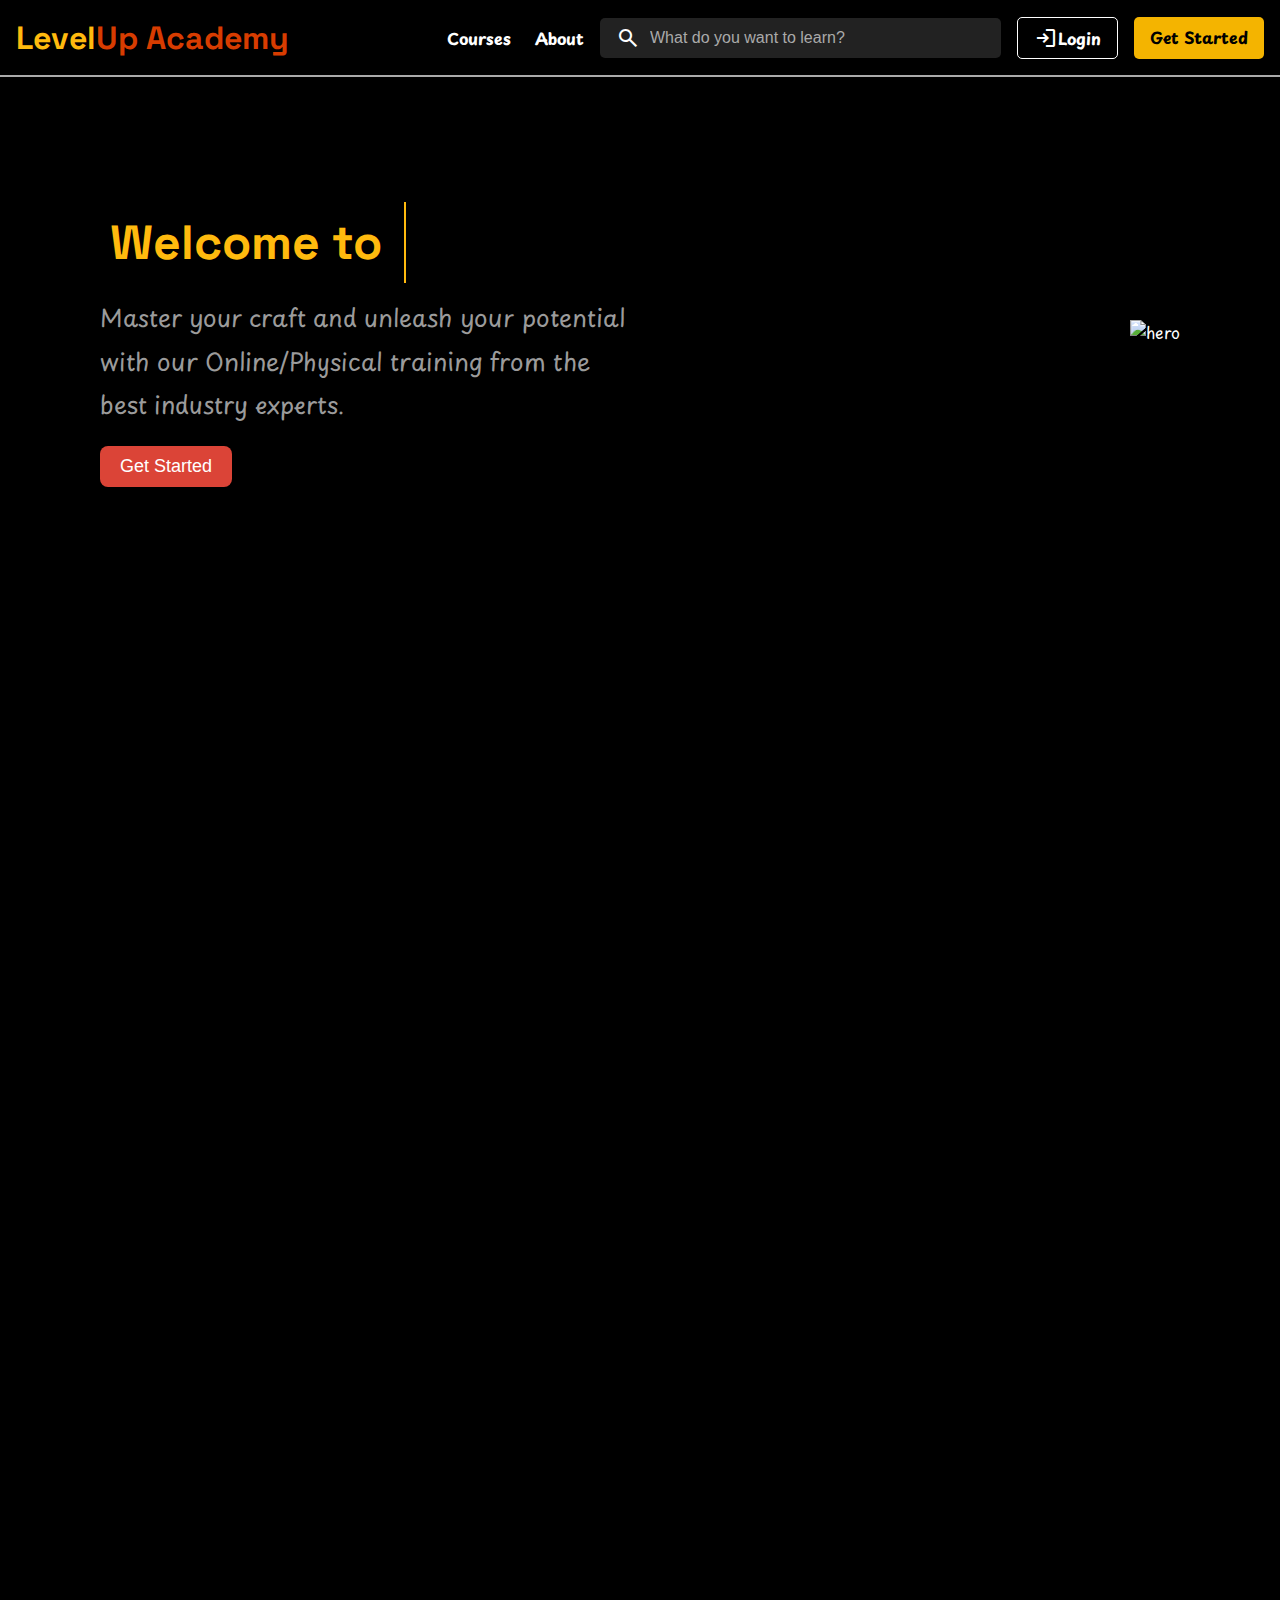
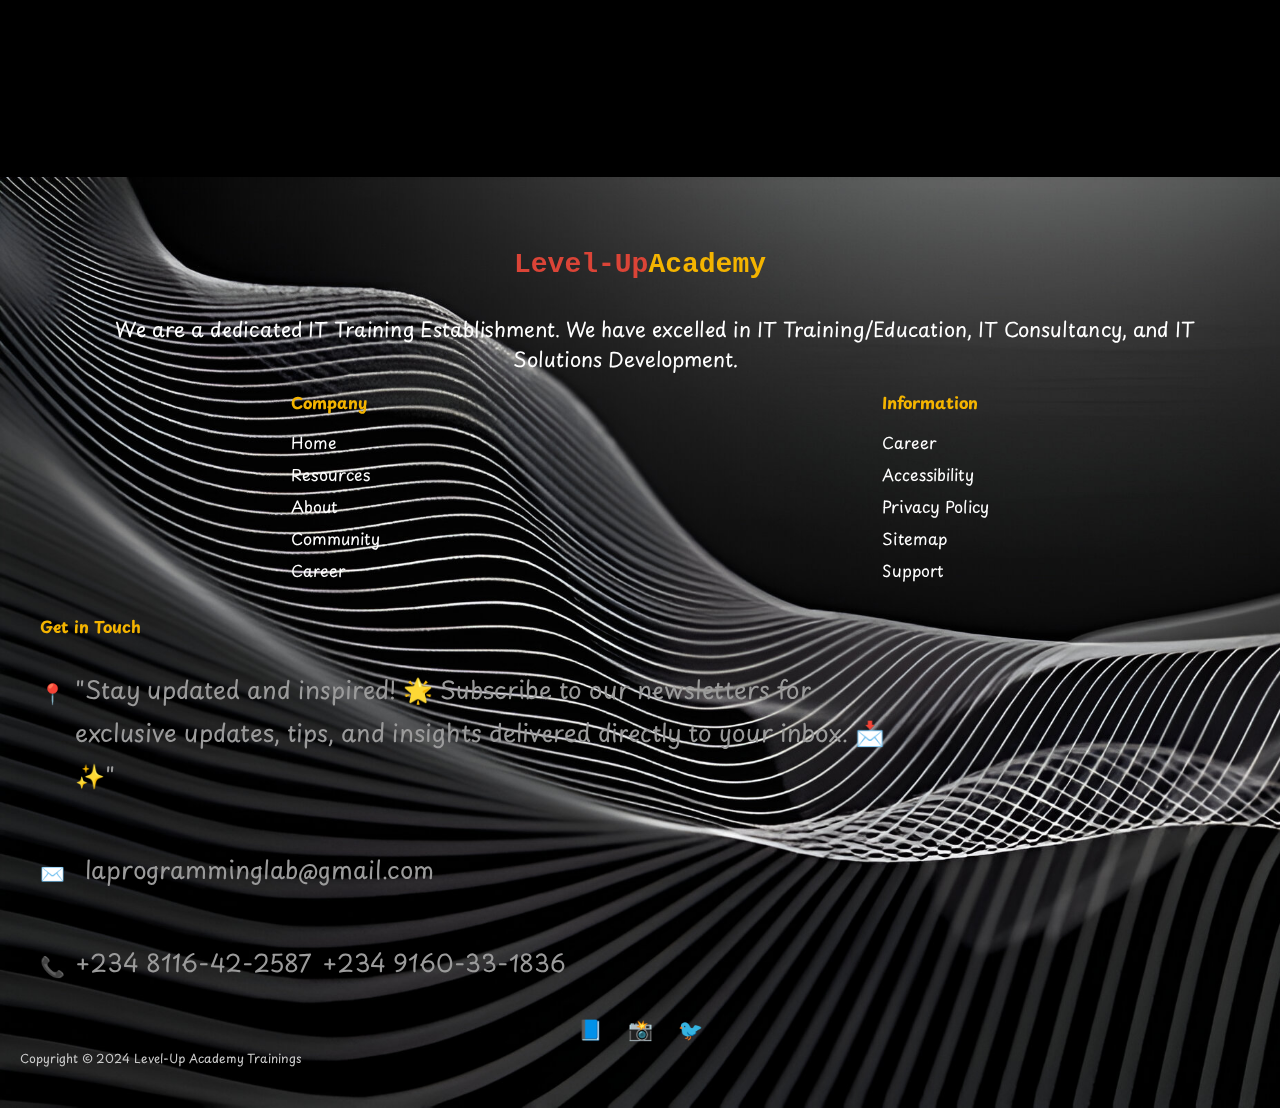
==== website/index.html @ ed63eaef "Add files via upload" ====
<!DOCTYPE html>
<html lang="en">
<head>
    <meta charset="UTF-8">
    <meta name="viewport" content="width=device-width, initial-scale=1.0">
    <link rel="preconnect" href="https://fonts.googleapis.com">
    <link rel="stylesheet" href="styles.css">
    <script src="script.js"></script>
    <script src="https://cdn.jsdelivr.net/npm/appwrite@14.0.1"></script>

    <link rel="preconnect" href="https://fonts.googleapis.com">
    <link rel="preconnect" href="https://fonts.gstatic.com" crossorigin>
    <link href="https://fonts.googleapis.com/css2?family=Parkinsans:wght@300..800&family=Playpen+Sans:wght@100..800&family=Space+Grotesk:wght@300..700&display=swap" rel="stylesheet">
    <link rel="stylesheet" href="https://fonts.googleapis.com/css2?family=Material+Symbols+Outlined:opsz,wght,FILL,GRAD@20..48,100..700,0..1,-50..200&icon_names=login" />
    <link rel="stylesheet" href="https://fonts.googleapis.com/css2?family=Material+Symbols+Outlined:opsz,wght,FILL,GRAD@20..48,100..700,0..1,-50..200&icon_names=search" />
    <link rel="preconnect" href="https://fonts.gstatic.com" crossorigin>
    <link rel="stylesheet" href="https://cdnjs.cloudflare.com/ajax/libs/font-awesome/6.0.0-beta3/css/all.min.css" integrity="sha384-k6RqeWeci5ZR/Lv4MR0sA0FfDOMH4Pp3RXfpZFR0bzC1lmFV3l8M8P/rG5p5G6yr" crossorigin="anonymous">
    <title>Level-Up | Home</title>
    <style>
      /* comment */
    </style>
</head>
<body>
    <nav>
        <div class="logo"><a href="index.html">Level<span style="color: rgba(255, 72, 0, 0.842);">Up Academy</span></a></div>
        <div class="menu-icon" onclick="toggleMenu()">☰</div>
        <div class="menu">
            <a href="courses.html">Courses</a>
            <a href="about.html">About</a>
        </div>
        <div class="search-bar">
            <span class="material-symbols-outlined">
                search
            </span>
            <input type="text" placeholder="What do you want to learn?">
        </div>
        <div class="cta-buttons">
            <a href="login/loginpage.html" class="login">
                <span class="material-symbols-outlined">
                    login
                </span>
                Login
            </a>
            <a href="login/loginpage.html" class="get-started">Get Started</a>
        </div>
    </nav>

         <!-- SECTION 1 -->             <!-- SECTION 1 -->   <!-- SECTION 1 -->   <!-- SECTION 1 -->
    <section class="hero-section">
        <div class="container">
          <div class="content">
            <h1>
                <span class="typewriter" ></span><span class="cursor"></span>
              </h1>
            <p>
              Master your craft and unleash your potential with our Online/Physical training from the best industry experts.
            </p>
            <div class="cta">
              <a href="login/loginpage.html" class="cta-button">Get Started</a>
            </div>
          </div>
          <div class="image-container">
            <img src="/images/hero.png" alt="hero">
          </div>
        </div>
      </section>




  <!-- section 2 section 2 section2 -->           <!-- section 2 section 2 section2 -->  <!-- section 2 section 2 section2 -->
      <section class="section">
        <link rel="stylesheet" href="style.css">
        <script>
       
    document.addEventListener('DOMContentLoaded', () => {
      const animatedElement = document.querySelector('.animated-heading');

      const observer = new IntersectionObserver(
        (entries) => {
          entries.forEach((entry) => {
            if (entry.isIntersecting) {
              animatedElement.classList.remove('animate');

              animatedElement.style.visibility = 'visible';
              void animatedElement.offsetWidth;

              animatedElement.classList.add('animate');
            } else {
              animatedElement.style.visibility = 'hidden';
            }
          });
        },
        { threshold: 0.7 } 
      );

      observer.observe(animatedElement);
    });
        </script>
        <h1 class="animated-heading">
          Develop <span style="color: #FFD700;">In-Demand Tech Skills.</span>
          Build a <span style="color: #0F9D58;">happier tech life.</span>
          Experience<span style="color: #4285F4;"> the magic at Level-Up Academy</span>
        </h1>
        <div class="space">
          <link rel="stylesheet" href="style3.css">
        

          <div class="grid-container">
            <!-- Flutter -->
            <div class="grid-item">
              <img src="https://img.icons8.com/badges/200/flutter.png" class="flutterlogo" alt="Flutter">
              <p class="para">Flutter</p>
              <ul>
                <li>Cross-Platform Framework</li>
                <li>Mobile App Development</li>
                <li>Widget-Based Design</li>
                <li>Open-Source Technology</li>
              </ul>
            </div>
          
            <!-- Web Development -->
            <div class="grid-item">
              <img src="https://cdn-icons-png.flaticon.com/128/1927/1927656.png" alt="Web Development" class="flutterlogo">
              <p class="para">Web Development</p>
              <ul class="par">
                <li>Frontend & Backend Skills</li>
                <li>Responsive Web Design</li>
                <li>Client-Server Architecture</li>
              </ul>
            </div>
          
            <!-- UI/UX -->
            <div class="grid-item">
              <img src="https://cdn-icons-png.flaticon.com/128/17793/17793853.png" alt="UI/UX" class="flutterlogo">
              <p class="para">UI/UX</p>
              <ul>
                <li>User-Centered Design</li>
                <li>Wireframing & Prototyping</li>
                <li>Visual Aesthetics</li>
                <li>Interaction Design</li>
              </ul>
            </div>
          
            <!-- Digital Marketing -->
            <div class="grid-item">
              <img src="https://cdn-icons-png.flaticon.com/128/1968/1968641.png" alt="Digital Marketing" class="flutterlogo">
              <p class="para">Digital Marketing</p>
              <ul>
                <li>Online Branding Strategies</li>
                <li>SEO & Content Marketing</li>
                <li>Analytics & Optimization</li>
              </ul>
            </div>
          
            <!-- Graphics Design -->
            <div class="grid-item">
              <img src="https://cdn-icons-png.flaticon.com/128/3939/3939992.png" alt="Graphics Design" class="flutterlogo">
              <p class="para">Graphics Design</p>
              <ul class="par">
                <li>Creative Visual Solutions</li>
                <li>Typography & Color Theory</li>
                <li>Digital Illustration</li>
              </ul>
            </div>
          
            <!-- Backend Development -->
            <div class="grid-item">
              <img src="https://cdn-icons-png.flaticon.com/128/11676/11676400.png" alt="Backend Development" class="flutterlogo">
              <p class="para">Backend Development</p>
              <ul>
                <li>Server-Side Logic</li>
                <li>Database Management</li>
                <li>API Integration</li>
              </ul>
            </div>
          </div>
        </div>
      </section>
      
      <footer class="footer">
        <div class="footer-container">
          <div class="logo-section">
            <h1 class="logo"><span class="pink">Level-Up</span>Academy</h1>
            <span class="description">
              We are a dedicated IT Training Establishment. We have excelled in IT Training/Education, IT Consultancy, and IT Solutions Development.
            </span>
          </div>
          <div class="links-container">
            <div class="links-column">
              <h3>Company</h3>
              <ul>
                <li><a href="#">Home</a></li>
                <li><a href="#">Resources</a></li>
                <li><a href="#">About</a></li>
                <li><a href="#">Community</a></li>
                <li><a href="#">Career</a></li>
              </ul>
            </div>
            <div class="links-column">
              <h3>Information</h3>
              <ul>
                <li><a href="#">Career</a></li>
                <li><a href="#">Accessibility</a></li>
                <li><a href="#">Privacy Policy</a></li>
                <li><a href="#">Sitemap</a></li>
                <li><a href="#">Support</a></li>
              </ul>
            </div>
            <div class="contact-section">
              <h3>Get in Touch</h3>
              <div class="contact-item">
                <span class="icon">📍</span>
                <p>"Stay updated and inspired! 🌟 Subscribe to our newsletters for exclusive updates, tips, and insights delivered directly to your inbox. 📩✨"</p>
              </div>
              <div class="contact-item">
                <span class="icon">✉️</span>
                <p></p>
                <p>laprogramminglab@gmail.com</p>
              </div>
              <div class="contact-item">
                <span class="icon">📞</span>
                <p>+234 8116-42-2587</p>
                <p>+234 9160-33-1836</p>
              </div>
            </div>
          </div>
        </div>
        <div class="social-media">
          <a href="#"><span class="icon">📘</span></a>
          <a href="#"><span class="icon">📸</span></a>
          <a href="#"><span class="icon">🐦</span></a>
        </div>
        <span class="footer-copy">Copyright © 2024 Level-Up Academy Trainings</span>
      </footer>
</body>
</html>
---- website/styles.css ----
/* General styles */
  body {
    background-color: #ffffff;
    padding: 0;
    box-sizing: border-box;
    margin: 0;
    font-family: "Playpen Sans", serif;
    overflow-x: hidden;
}

nav {
    display: flex;
    border-bottom: 2px solid #aaa;
    justify-content: space-between;
    align-items: center;
    padding: 1em;
    background-color: #000;
    color: #fff;
    position: scroll;
    top: 0;
    z-index: 1000;
    margin: auto;
}

.logo {
    font-size: 1.5em;
    font-weight: bold;
    color: #F4B400;
}

.menu {
    display: flex;
    gap: 1.5em;
    flex-grow: 1;
    transition: opacity 0.3s ease, transform 0.3s ease;
}

.menu a {
    color: white;
    text-decoration: none;
    font-weight: bold;
    transition: color 0.3s ease;
}

.menu a:hover {
    color: #F4B400;
}

.search-bar {
    display: flex;
    align-items: center;
    background-color: #222;
    border-radius: 5px;
    padding: 0.5em 1em;
    margin: 0 1em;
    flex-grow: 1;
}

.search-bar i {
    color: white;
    font-size: 1.2em;
}

.search-bar input {
    background: none;
    border: none;
    color: white;
    outline: none;
    margin-left: 0.5em;
    font-size: 1em;
    flex-grow: 1;
}

.search-bar input::placeholder {
    color: #aaa;
}

.cta-buttons {
    display: flex;
    gap: 1em;
}

.cta-buttons a {
    text-decoration: none;
    padding: 0.5em 1em;
    border-radius: 5px;
    font-weight: bold;
}

.login {
    display: flex;
    color: white;
    border: 1px solid white;
}

.login:hover {
    background-color: #F4B400;
    color: black;
}

.get-started {
    background-color: #F4B400;
    color: black;
}

.menu-icon {
    display: none;
    font-size: 1.5em;
    cursor: pointer;
    transition: transform 0.3s ease;
}

/* Responsive styles */
@media (max-width: 768px) {
    nav {
        flex-wrap: wrap;
    }

    .menu {
        display: none;
        flex-direction: column;
        gap: 1em;
        width: 100%;
        background-color: #000;
        position: absolute;
        top: 100px;
        left: 0;
        padding: 1em;
        opacity: 0;
        visibility: hidden;
        transform: translateY(-20px);
    }

    .menu.active {
        display: flex;
        opacity: 0.8;
        visibility: visible;
        transform: translateY(0);
    }

    .search-bar {
        flex: 1 1 100%;
        margin: 0;
        margin-bottom: 1em;
    }

    .cta-buttons {
        flex: 1 1 100%;
        justify-content: space-between;
    }

    .menu-icon {
        display: block;
    }

    .menu-icon.active {
        transform: rotate(90deg);
    }
}

/* Large screen spacing */
@media (min-width: 769px) {
    .menu {
        justify-content: flex-end;
    }

    .menu {
        flex-grow: 1;
        margin-left: 2em;
    }
}

/* General Reset */

  
  .hero-section {
    background-color: black;
    color: white;
    margin: 0 auto;
    padding: 0px 50px;
  }
  
  .container {
    max-width: 1350px;
    margin: 0 auto;
    display: flex;
    flex-direction: column;
    gap: 0px;
    align-items: center;
  }
  
  @media (min-width: 1024px) {
    .container {
      flex-direction: row;
      padding: 100px 50px;
    }
  }
  
  .content {
    width: 100%;
    text-align: center;
  }
  
  @media (min-width: 768px) {
    .content {
      text-align: left;
      width: 100%;
    }
  }
  
  h1 {
    color: #FFBA0E;
    font-size: 35px;
    font-weight: 700;
    line-height: 1.2;
    font-family: "Space Mono", monospace;
    height: auto; /* Fix overflow by removing fixed height */
    margin-bottom: 20px;
  }
  
  @media (min-width: 768px) {
    h1 {
      font-size: 48px;
      line-height: 58px;
    }
  }
  
  .typewriter {
    font-family: "Space Grotesk";
    font-size: 3rem; /* Adjust for your custom font */
    font-weight: bold;
    line-height: 1.4;
    max-width: 90%; /* Ensures line breaking at screen width */
    overflow-wrap: break-word; /* Break lines at word boundaries */
    white-space: pre-wrap; /* Preserves line breaks in the text */
    border-right: 2px solid #FFBA0E; /* Simulate cursor */
    padding: 10px;
    animation: blink 0.5s step-end infinite;
  }
  
  /* Cursor Blink Animation */
  @keyframes blink {
    50% {
      border-color: transparent;
    }
  }
  
  p {
    color: #9b9b9b;
    font-size: 20px;
    line-height: 1.8;
    margin: 20px auto;
    max-width: 80%;
  }
  
  @media (min-width: 768px) {
    p {
      font-size: 24px;
      line-height: 1.8;
      max-width: 70%;
      margin: 20px 0;
    }
  }
  
  .cta {
    display: flex;
    justify-content: center;
    margin-top: 20px;
  }
  
  @media (min-width: 768px) {
    .cta {
      justify-content: flex-start;
    }
  }
  
  .cta-button {
    background-color: #DB4437;
    color: white;
    font-size: 18px;
    font-family: "Source Sans Pro", sans-serif;
    padding: 10px 20px;
    border-radius: 8px;
    text-decoration: none;
    transition: background-color 0.3s ease-out;
  }
  
  .cta-button:hover {
    background-color: #FFBA0E;
    animation: breathing 1.5s infinite ease-in-out;
  }
  
  /* Breathing animation */
  @keyframes breathing {
    0%, 100% {
      background-color: #E40084;
      transform: scale(1); /* Original size */
    }
    50% {
     background-color: #FFBA0E;
      transform: scale(1.1); /* Slightly larger */
    }
  }
  
  
  .image-container {
    width: 100%;
    text-align: center;
  }
  
  @media (min-width: 1024px) {
    .image-container {
      width: 43%;
      text-align: right;
    }
  }
  
  .image-container img {
    max-width: 100%;
    height: auto;
  }

  .logo a {
    font-family:"Space Grotesk";
    font-size: 2rem;
    cursor: pointer;
    text-decoration: none;
    color: #FFBA0E;
  }
---- website/style.css ----
/* Keyframes for fade in and slide in */
    @keyframes fadeInSlide {
        0% {
        opacity: 0;       
        transform: translateX(-100px); /* Start from the left */
        }
        100% {
        opacity: 1;
        transform: translateX(0px);/* End at the original position */
        }
    }

    /* Styling for the animated heading */
    .animated-heading {
        padding: 50px 40px;
        font-family: "Space Grotesk";
        font-weight: 700;
        color: white;
        font-size: 30px;
        line-height: 35px;
        text-align: center;
        margin: 0;
        opacity: 0; /* Initially hidden */
        visibility: hidden; /* Hide the element completely */
        transform: translateX(-100px); /* Start position off-screen */
        transition: opacity 0.5s, transform 2s;
        
    }

    /* Animation trigger class */
    .animate {
        animation: fadeInSlide 2s ease-out forwards; /* Apply animation */
        visibility: visible;
    }

    /* Add media queries for responsiveness */
    @media (min-width: 768px) {
        .animated-heading {
        font-size: 40px;
        line-height: 51px;
        margin: 0;
        }
    }

    /* Background for visibility */
    .section {
        background-color: #000000;
        margin: 0;
        padding: 0;
    }

    .space {
     padding: 45px;
    }
   

      .n{
        padding: 80px 10px 80px 10px ;
        border-radius: 2rem;
        background-color: rgb(255, 255, 255);
      }

  
  /* Footer Styling */
  .footer {
    color: #fff;
    background-image: url("images/download\ \(3\).jpeg");
    background-repeat: no-repeat;
    backdrop-filter: blur(20px);
    background-size: cover;
    padding: 40px 20px;
    background-color: rgba(18, 16, 16, 0.888);
    
  }
  
  .footer-container {
    max-width: 1200px;
    margin: 0 auto;
    display: flex;
    flex-wrap: wrap;
  }
  
  .logo-section {
    flex: 1 1 100%;
    text-align: center;
  }
  
  .logo {
    font-size: 28px;
    font-weight: bold;
  }
  
  .pink {
    color: #DB4437;
  }
  
  .description {
    color: #ffffff;
    font-size: 20px;
    margin-top: 10px;
    padding: 30px;
    text-align: center;
  }
  
  .links-container {
   color: #F4B400;
    display: flex;
    justify-content: space-around;
    flex-wrap: wrap;
  }
  
  .links-column h3 {
    cursor: pointer;
    font-size: 16px;
    margin-bottom: 10px;
  }
  
  .links-column ul {
    list-style: none;
    padding: 0;
  }
  
  .links-column li {
    margin-bottom: 8px;
  }
  
  .links-column a {
    color: #fff;
    text-decoration: none;
  }
  
  .contact-section h3 {
    font-size: 1rem;
    margin-bottom: 10px;
  }
  
  .contact-item {
    display: flex;
    align-items: flex-start;
    gap: 10px;
    cursor: pointer;
    margin-bottom: 10px;
  }
  
  .contact-item .icon {
    font-size: 20px;
    margin-top: 30px;
  }
  
  .social-media {
    text-align: center;
    margin: 0px 0;
  }
  
  .social-media a {
    margin: 0 10px;
    font-size: 20px;
    color: #fff;
    text-decoration: none;
  }
  
  .footer-copy {
    text-align: center;
    margin-top: 10px;
    font-size: 12px;
    color: #ccc;
  }
  
  /* Responsive Design */
  @media (max-width: 768px) {
    .links-container {
      flex-direction: column;
      text-align: center;
    }
  
    .contact-section {
      text-align: center;
    }
  }
---- website/style3.css ----
.grid-container {
    text-align: center;
    display: grid;
    grid-template-columns: repeat(3, 1fr); /* 3 columns by default */
    gap: 20px; /* Space between grid items */
    padding: 20px;
  }

  .grid-item {
    background-color: #f5f5f5;
    border: 4px ;
    border-radius: 30px;
    padding: 3rem;
    height: 70%;
    width: 70%;
    text-align: center;
    box-shadow: 0 2px 30px rgb(0, 255, 115);
    opacity: 0; /* Start hidden */
    transform: scale(0.8) skewX(20deg) scale(0.9, 1); /* Start small and skewed */
    transition: transform 2s ease-out, opacity 2s ease-out; /* Smooth animation */
  }
.grid-item:hover{
    transition: box-shadow 0.3s ease-out;
    box-shadow: 0 2px 40px rgb(255, 255, 255);
}

  /* Media query for smaller screens */
  @media (max-width: 768px) {
    .grid-container {
        row-gap: 40px; /* Space between grid items */
        padding: 4px;
      grid-template-columns: 1fr; /* 1 column for small screens */
    }
    .grid-item {
        background-color: #f5f5f5;
        border-bottom: 10rem;
        border-radius: 30px;
        height: fit-content;
        width: fit-content;
        padding: 2rem;
        gap: 20px;
        text-align: center;
        box-shadow: 0 2px 30px rgb(0, 255, 115);
        opacity: 0; /* Start hidden */
        transform: scale(0.8) skewX(20deg) scale(0.9, 1); /* Start small and skewed */
        transition: transform 0.5s ease-out, opacity 0.5s ease-out; /* Smooth animation */
      }
      .flutterlogo{
        width: 10%;
        color: #ff0000;
        height: 10rem;
        display: block;
        padding-bottom: 5%;
      }

  }

  .grid-item.visible {
    opacity: 1; /* Make visible */
    transform: scale(1) skewX(0); /* Reset scale and skew */
  }

  .grid-item ul {
    text-align: left;
    list-style-type: disc;
    padding: 0px 2px 10px 2px 0px;
  }
  
  .par{
   margin-bottom: 1rem;
   
  }
  .para{
    text-align: center;
    color: rgb(21, 255, 0);
    font-weight: 700;
    font-family: "Space Grotesk";
    font-size: 2rem;
  }
  .flutterlogo{
    display: flex;
    flex-wrap: wrap;
    width: min-content;
    height: 5rem;
    display: block;
    padding: 0;
  }
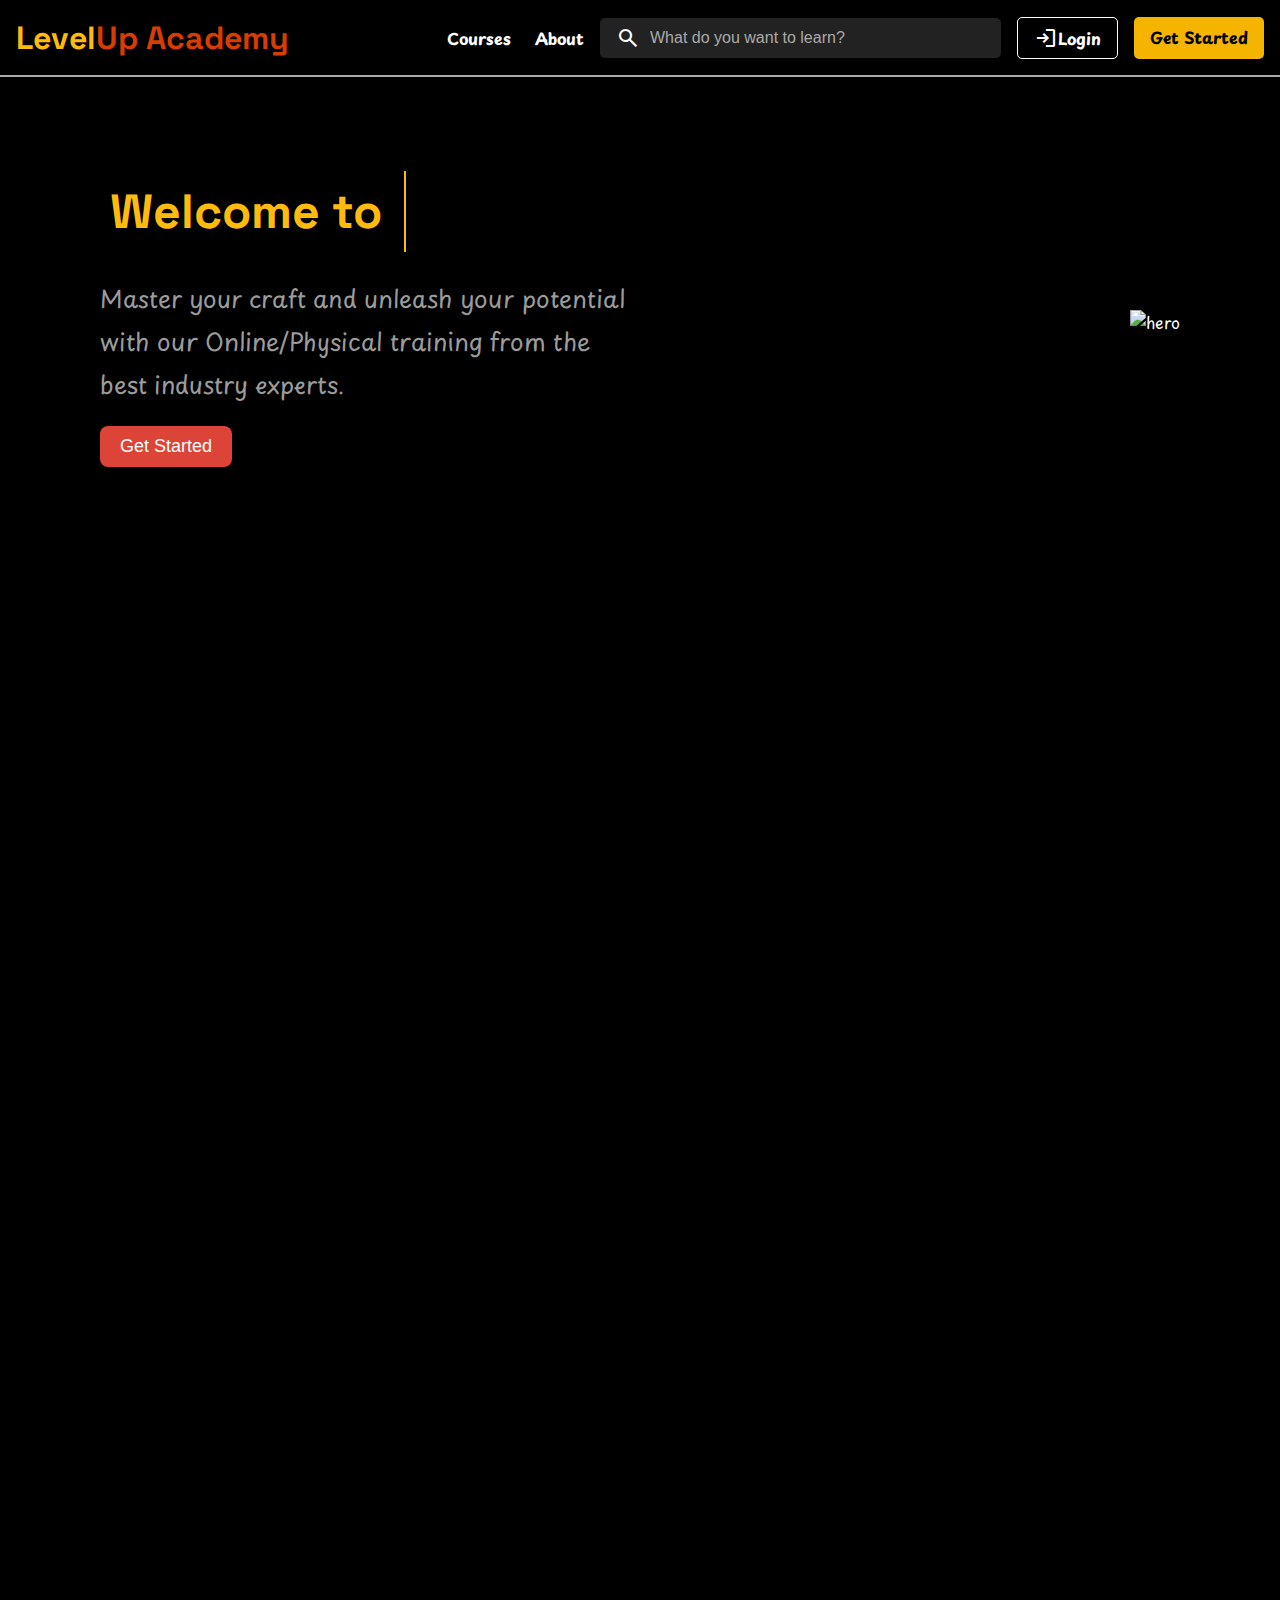
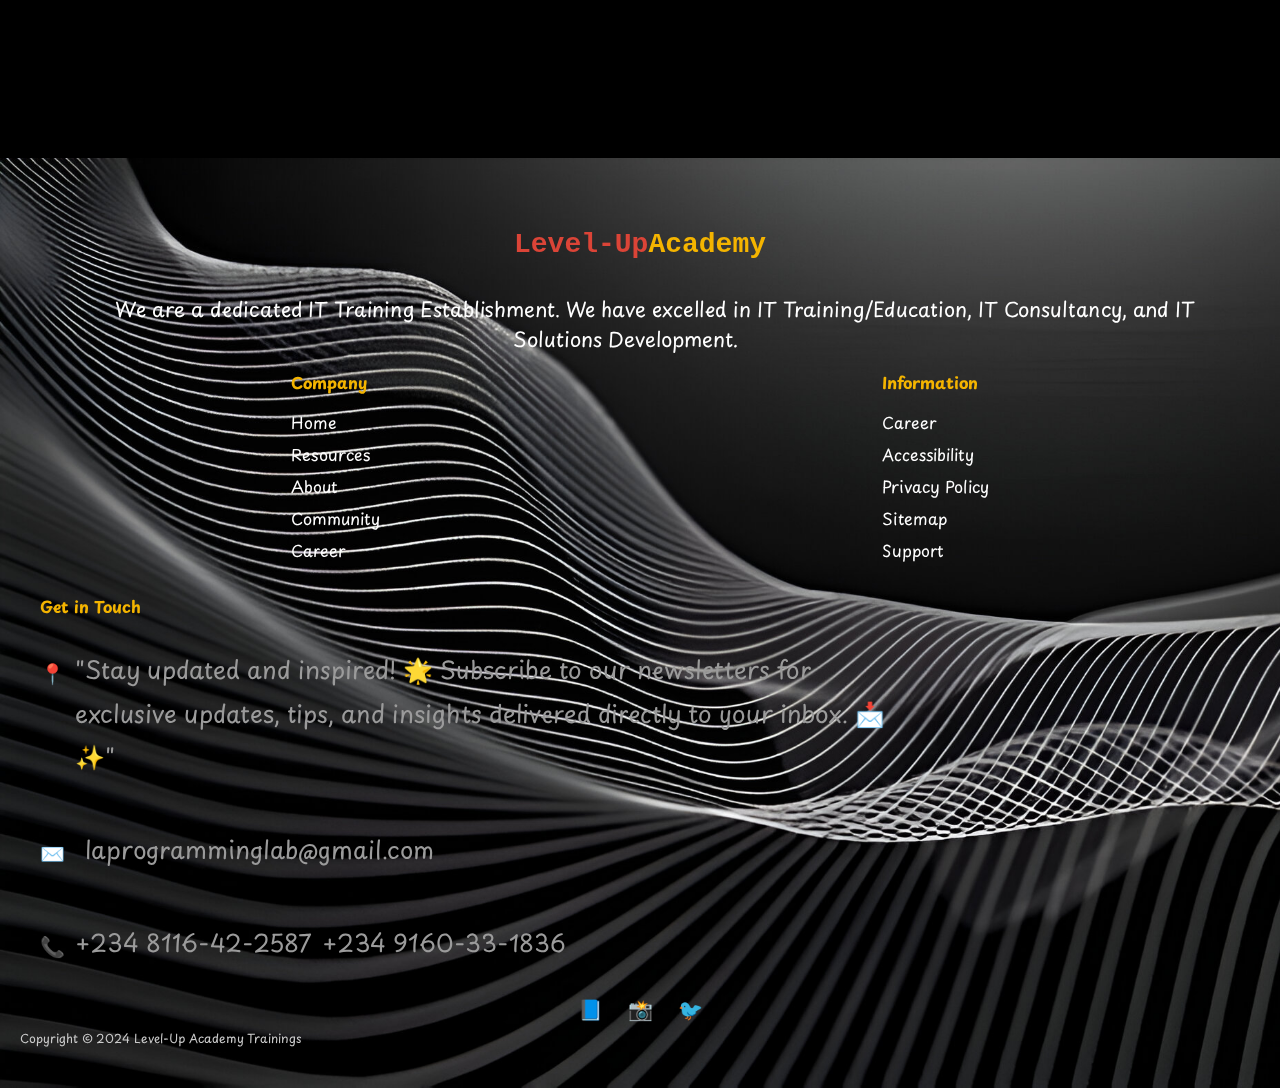
==== commit 5514becc: "ok" ====
--- a/website/index.html
+++ b/website/index.html
@@ -3,6 +3,10 @@
 <head>
     <meta charset="UTF-8">
     <meta name="viewport" content="width=device-width, initial-scale=1.0">
+    <link rel="apple-touch-icon" sizes="180x180" href="/images/apple-touch-icon.png">
+    <link rel="icon" type="image/png" sizes="32x32" href="/images/favicon-32x32.png">
+    <link rel="icon" type="image/png" sizes="16x16" href="/images/favicon-16x16.png">
+    <link rel="manifest" href="/images/site.webmanifest">
     <link rel="preconnect" href="https://fonts.googleapis.com">
     <link rel="stylesheet" href="styles.css">
     <script src="script.js"></script>
--- a/website/styles.css
+++ b/website/styles.css
@@ -2,7 +2,6 @@
   body {
     background-color: #ffffff;
     padding: 0;
-    box-sizing: border-box;
     margin: 0;
     font-family: "Playpen Sans", serif;
     overflow-x: hidden;
@@ -206,6 +205,7 @@
       text-align: left;
       width: 100%;
     }
+    
   }
   
   h1 {
@@ -220,7 +220,7 @@
   
   @media (min-width: 768px) {
     h1 {
-      font-size: 48px;
+      font-size: 1px;
       line-height: 58px;
     }
   }
@@ -249,7 +249,7 @@
     color: #9b9b9b;
     font-size: 20px;
     line-height: 1.8;
-    margin: 20px auto;
+    margin: 10px auto;
     max-width: 80%;
   }
   
--- a/website/style.css
+++ b/website/style.css
@@ -140,6 +140,7 @@
     gap: 10px;
     cursor: pointer;
     margin-bottom: 10px;
+    overflow-wrap: break-word;
   }
   
   .contact-item .icon {
@@ -176,6 +177,19 @@
     .contact-section {
       text-align: center;
     }
+    .contact-item {
+      display: flex;
+      align-items: flex-start;
+      gap: 5px;
+      cursor: pointer;
+      margin-bottom: 5px;
+      overflow-wrap: break-word;
+    }
+    
+    .contact-item .icon {
+      font-size: 20px;
+      margin-top: 10px;
+    }
   }
   
       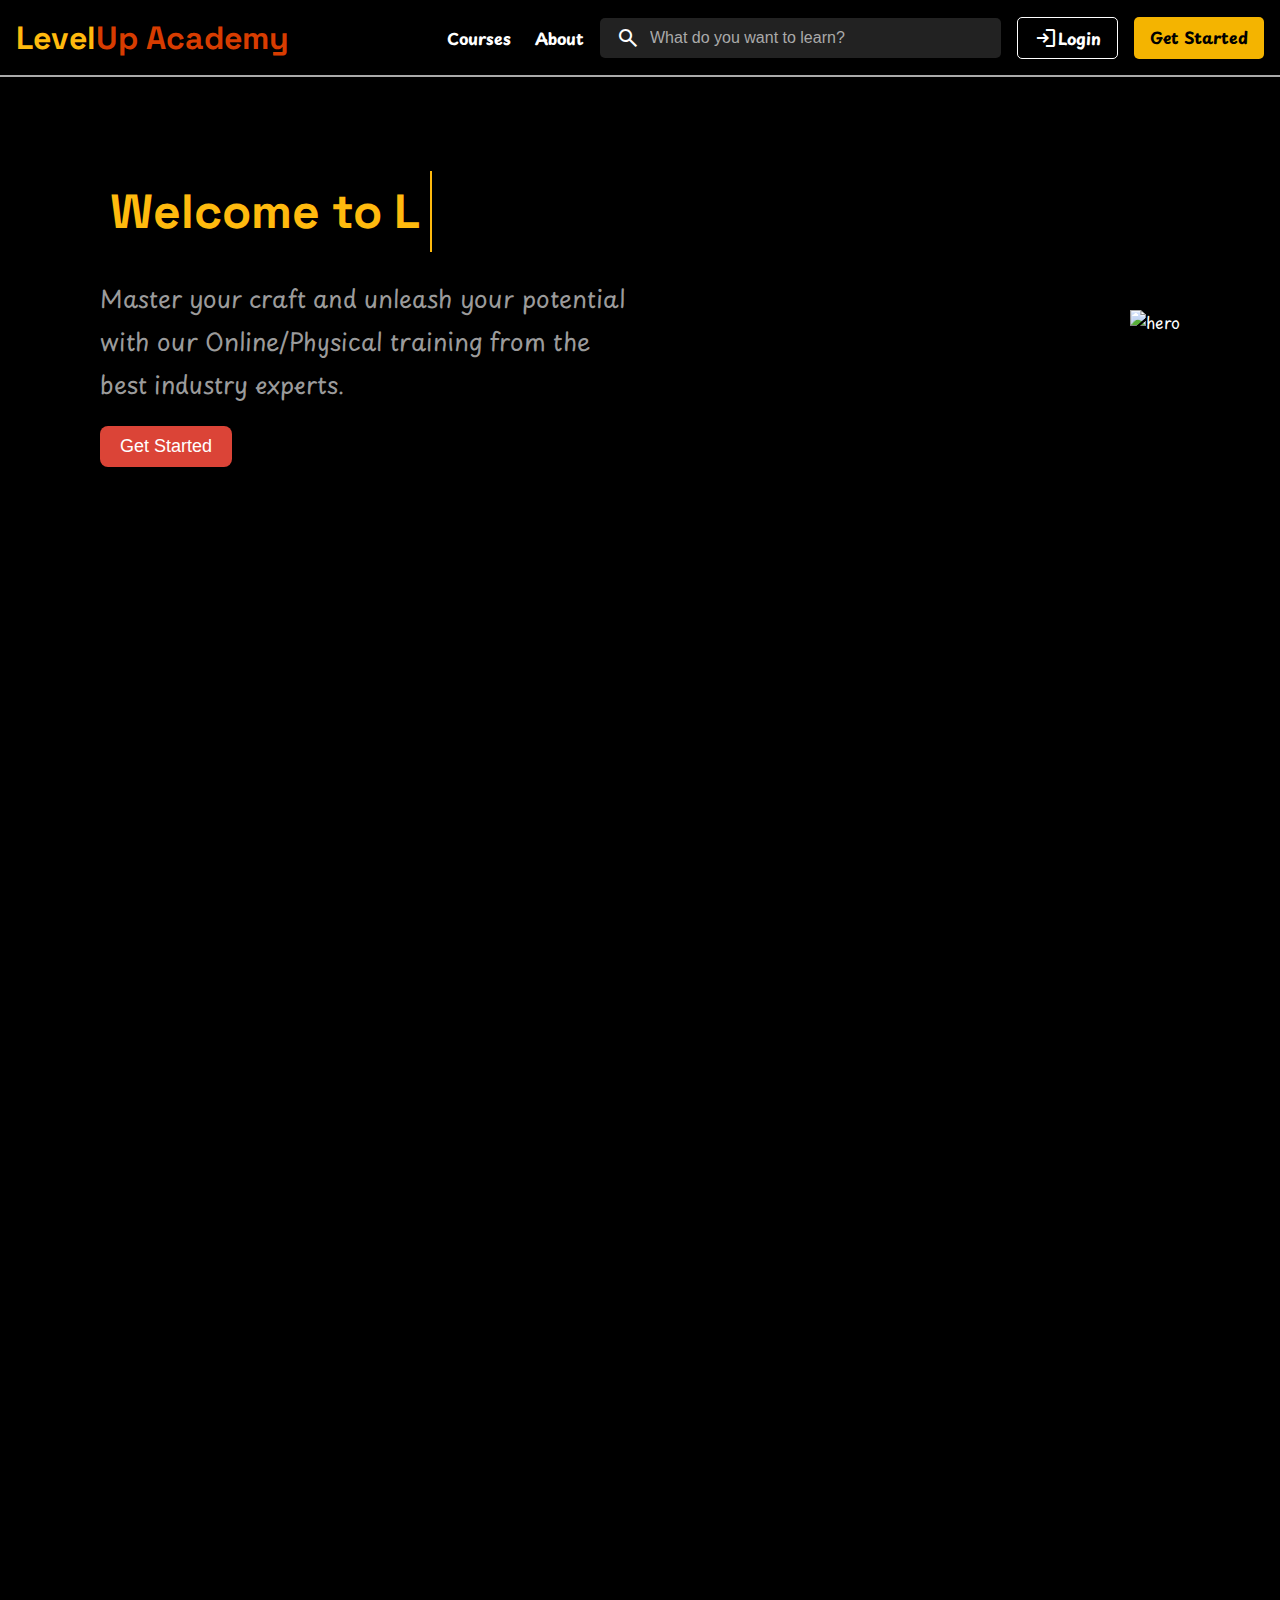
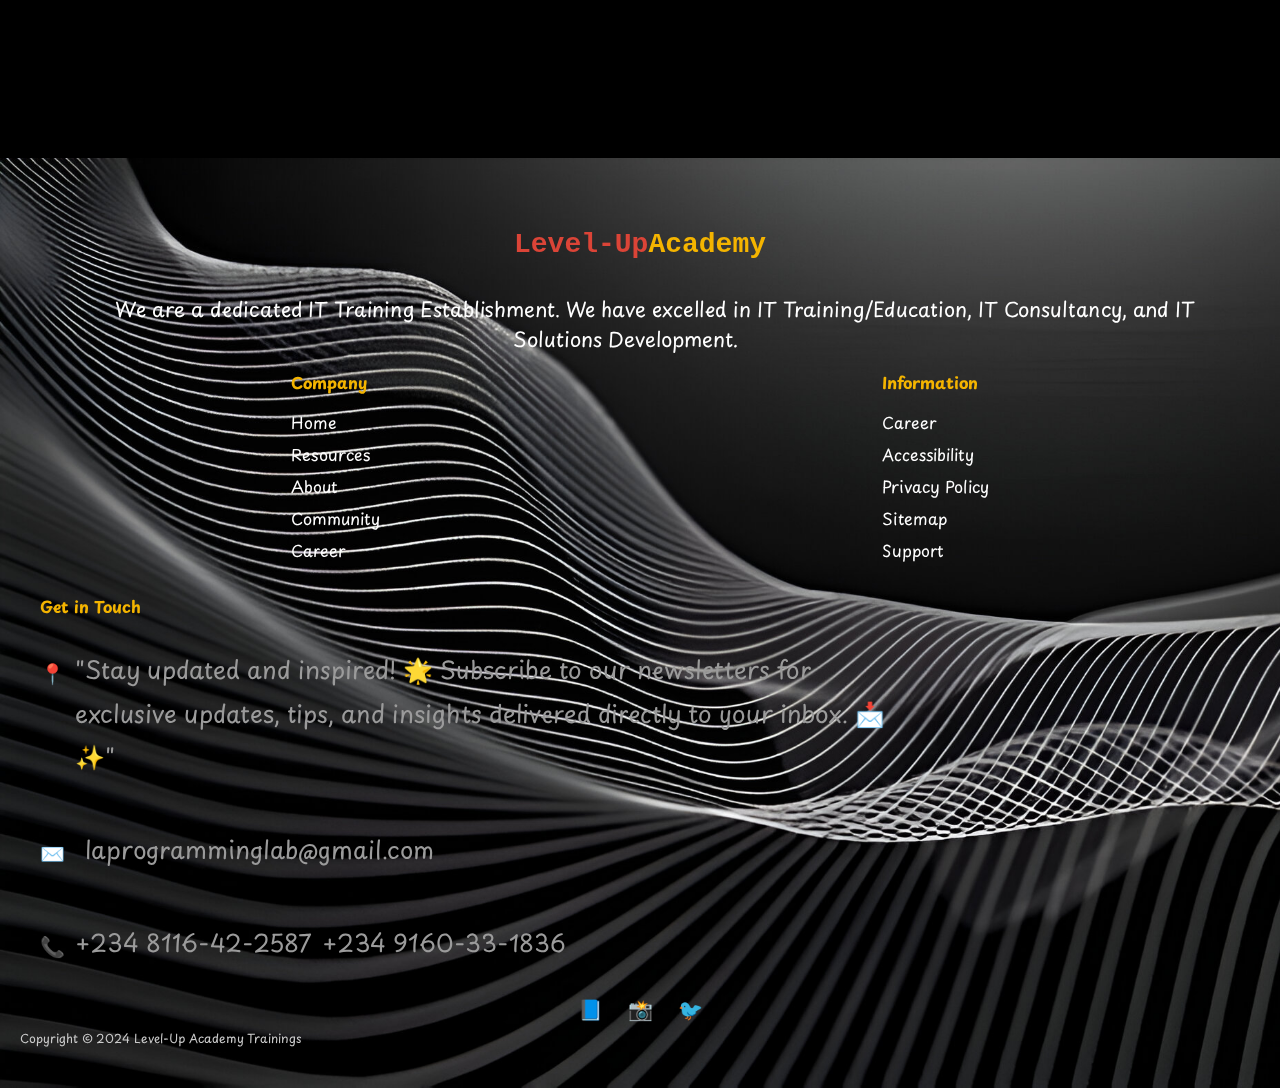
==== commit 088ac78c: "kk" ====
--- a/website/index.html
+++ b/website/index.html
@@ -2,6 +2,7 @@
 <html lang="en">
 <head>
     <meta charset="UTF-8">
+    <meta name="google-site-verification" content="HVZljta_XpLSp8ZWTYwiprJIlxJxz_xSFDmS93fAxRA" />
     <meta name="viewport" content="width=device-width, initial-scale=1.0">
     <link rel="apple-touch-icon" sizes="180x180" href="/images/apple-touch-icon.png">
     <link rel="icon" type="image/png" sizes="32x32" href="/images/favicon-32x32.png">
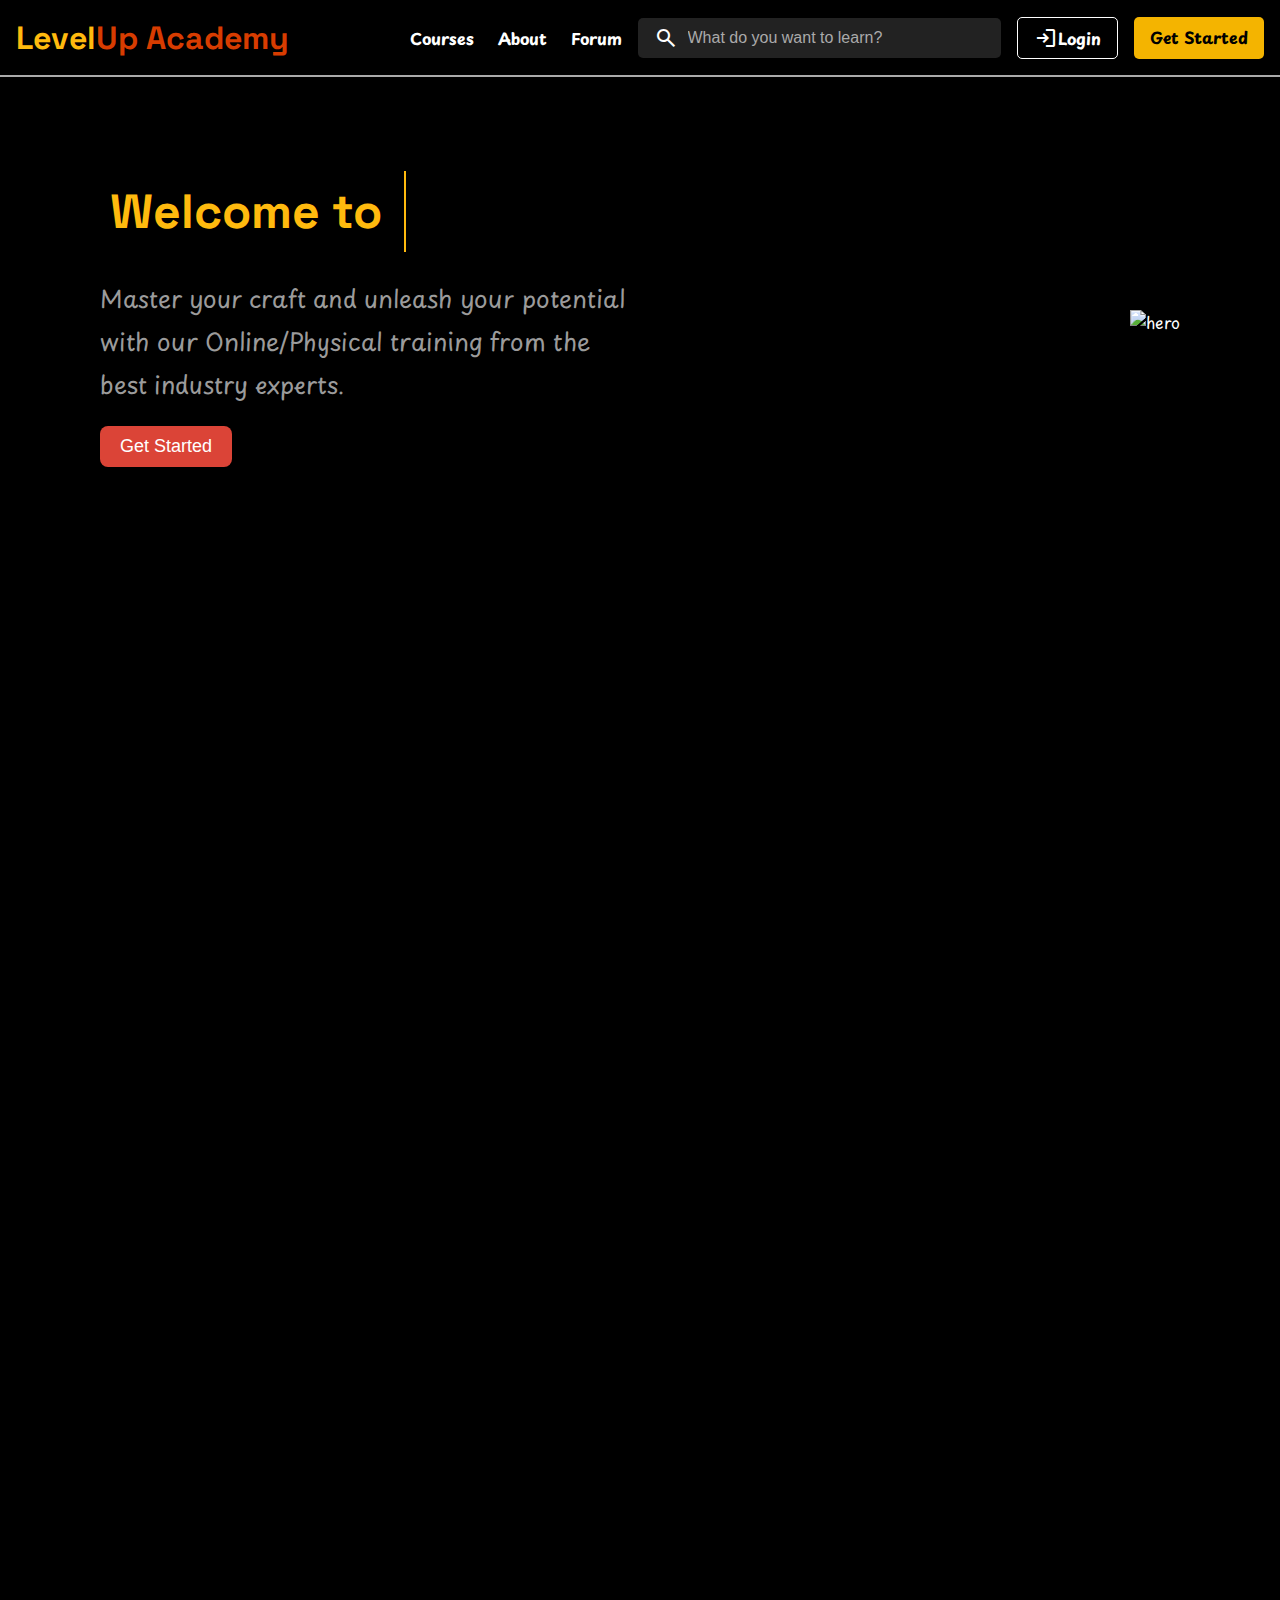
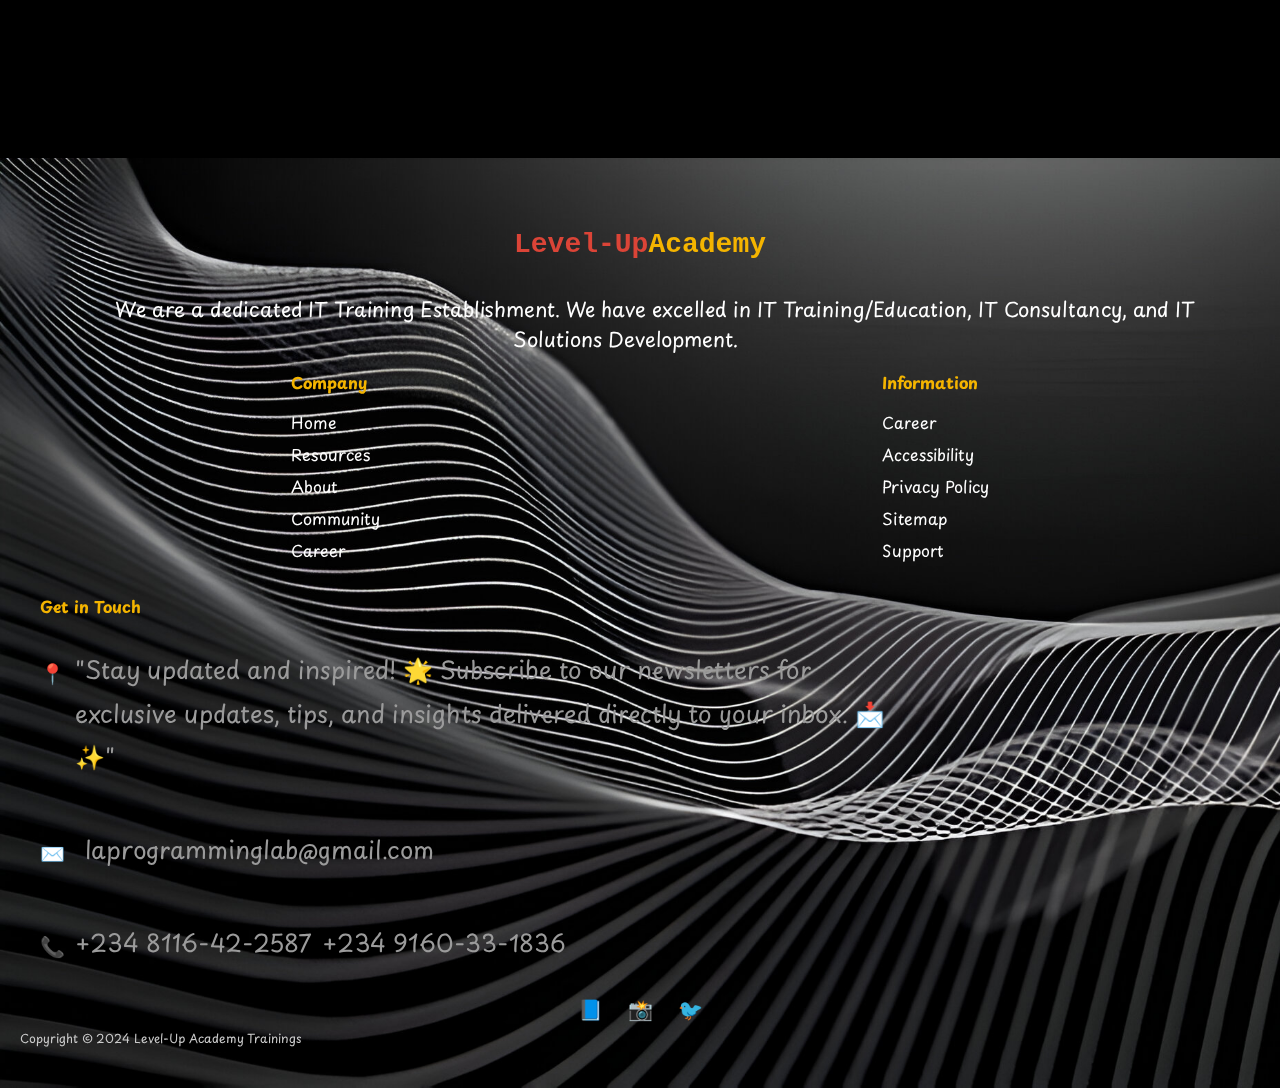
==== commit e21e942c: "mm" ====
--- a/website/index.html
+++ b/website/index.html
@@ -2,8 +2,13 @@
 <html lang="en">
 <head>
     <meta charset="UTF-8">
-    <meta name="google-site-verification" content="HVZljta_XpLSp8ZWTYwiprJIlxJxz_xSFDmS93fAxRA" />
     <meta name="viewport" content="width=device-width, initial-scale=1.0">
+      <!-- Open Graph Meta Tags -->
+  <meta property="og:title" content="LevelUp Academy - Learn Coding Today!" />
+  <meta property="og:description" content="Join LevelUp Academy for top-notch coding tutorials, resources, and community support. Let's Level Up your skills!" />
+  <meta property="og:image" content="https://levelup-academy.vercel.app/images/hero.png" />
+  <meta property="og:url" content="https://levelup-academy.vercel.app/" />
+  <meta property="og:type" content="website" />
     <link rel="apple-touch-icon" sizes="180x180" href="/images/apple-touch-icon.png">
     <link rel="icon" type="image/png" sizes="32x32" href="/images/favicon-32x32.png">
     <link rel="icon" type="image/png" sizes="16x16" href="/images/favicon-16x16.png">
@@ -32,6 +37,7 @@
         <div class="menu">
             <a href="courses.html">Courses</a>
             <a href="about.html">About</a>
+            <a href="forum.html">Forum</a>
         </div>
         <div class="search-bar">
             <span class="material-symbols-outlined">
@@ -39,8 +45,8 @@
             </span>
             <input type="text" placeholder="What do you want to learn?">
         </div>
-        <div class="cta-buttons">
-            <a href="login/loginpage.html" class="login">
+        <div class="cta-buttons"  id="loginbutton" >
+            <a href="login/loginpage.html" class="login" id="images">
                 <span class="material-symbols-outlined">
                     login
                 </span>
@@ -238,5 +244,6 @@
         </div>
         <span class="footer-copy">Copyright © 2024 Level-Up Academy Trainings</span>
       </footer>
+      <script type="module" src="/login/lo.js"></script>
 </body>
 </html>
--- a/website/styles.css
+++ b/website/styles.css
@@ -167,7 +167,10 @@
         flex-grow: 1;
         margin-left: 2em;
     }
-}
+  }
+/* #loginbutton:hover{
+  background-color: #FFBA0E;
+} */
 
 /* General Reset */
 
